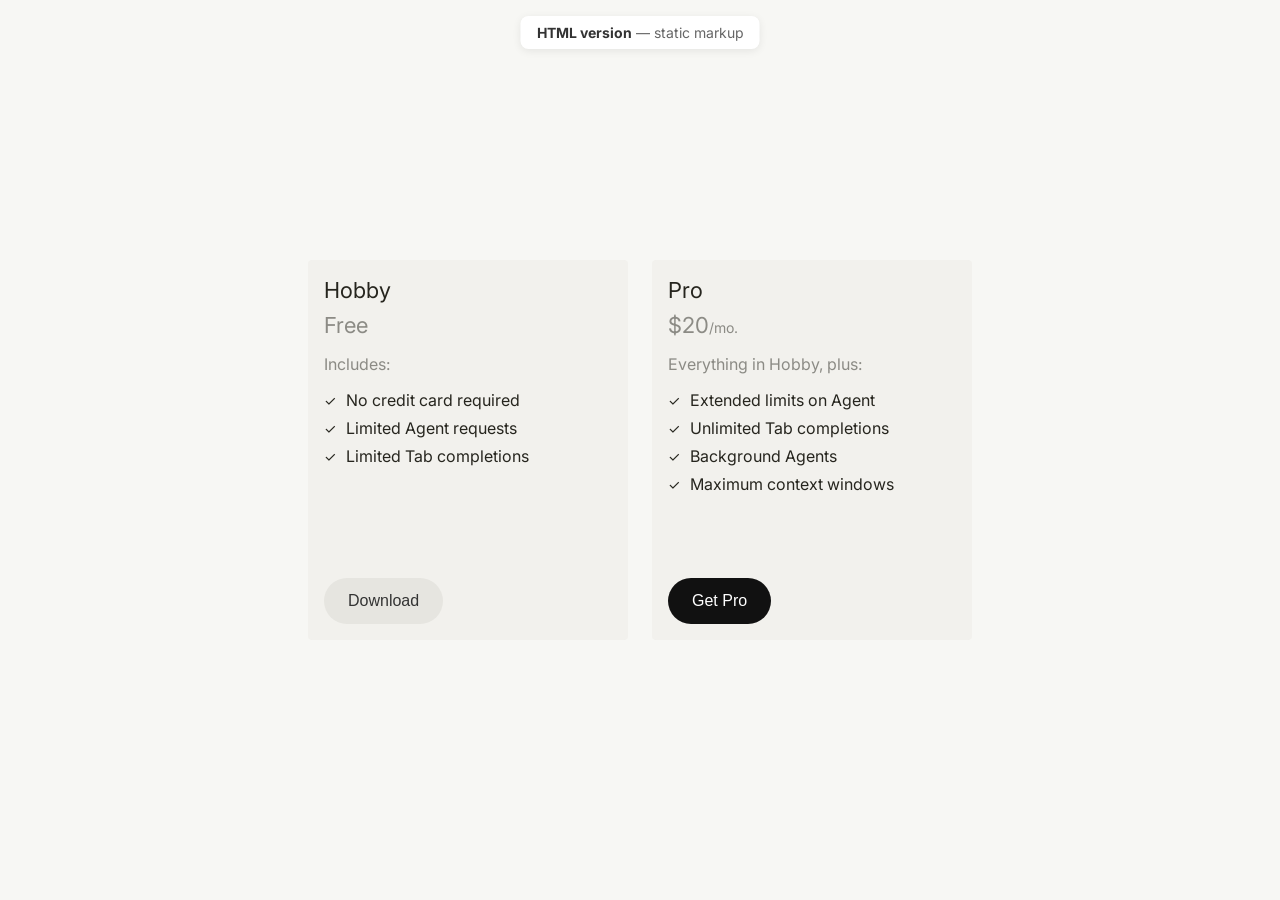
==== index.html @ adb61694 "Initial commit" ====
<!DOCTYPE html>
<html lang="en">
<head>
    <meta charset="UTF-8">
    <meta name="viewport" content="width=device-width, initial-scale=1.0">
    <title>Pricing Plans — HTML version</title>
    <link rel="preconnect" href="https://fonts.googleapis.com">
    <link rel="preconnect" href="https://fonts.gstatic.com" crossorigin>
    <link href="https://fonts.googleapis.com/css2?family=Inter:wght@400;500;600;700&display=swap" rel="stylesheet">
    <link rel="stylesheet" href="styles.css">
</head>
<body>
    <p class="page-label"><strong>HTML version</strong> — static markup</p>
    <div class="cards-container">
        <div class="card">
            <div class="card-top">
                <h3 class="card-title">Hobby</h3>
                <p class="card-price">
                    <span class="card-price-amount">Free</span>
                </p>
                <div class="card-content">
                    <p class="includes-text">Includes:</p>
                    <ul class="features-list">
                        <li>
                            <span class="checkmark">✓</span>
                            No credit card required
                        </li>
                        <li>
                            <span class="checkmark">✓</span>
                            Limited Agent requests
                        </li>
                        <li>
                            <span class="checkmark">✓</span>
                            Limited Tab completions
                        </li>
                    </ul>
                </div>
            </div>
            <button class="download-button secondary">Download</button>
        </div>
        <div class="card">
            <div class="card-top">
                <h3 class="card-title">Pro</h3>
                <p class="card-price">
                    <span class="card-price-amount">$20</span>
                    <span class="card-price-period">/mo.</span>
                </p>
                <div class="card-content">
                    <p class="includes-text">Everything in Hobby, plus:</p>
                    <ul class="features-list">
                        <li>
                            <span class="checkmark">✓</span>
                            Extended limits on Agent
                        </li>
                        <li>
                            <span class="checkmark">✓</span>
                            Unlimited Tab completions
                        </li>
                        <li>
                            <span class="checkmark">✓</span>
                            Background Agents
                        </li>
                        <li>
                            <span class="checkmark">✓</span>
                            Maximum context windows
                        </li>
                    </ul>
                </div>
            </div>
            <button class="download-button primary">Get Pro</button>
        </div>
    </div>
</body>
</html>
---- styles.css ----
* {
    margin: 0;
    padding: 0;
    box-sizing: border-box;
}

body {
    font-family: 'Inter', -apple-system, BlinkMacSystemFont, 'Segoe UI', Roboto, sans-serif;
    background-color: #f7f7f4;
    display: flex;
    justify-content: center;
    align-items: center;
    min-height: 100vh;
    padding: 20px;
}

.cards-container {
    display: flex;
    flex-direction: row;
    gap: 24px;
    flex-wrap: nowrap;
    justify-content: center;
    align-items: flex-start;
}

.card {
    display: flex;
    flex-direction: column;
    min-height: 380px;
    background-color: #f2f1ed;
    border-radius: 4px;
    padding: 16px;
    width: 320px;
    flex-shrink: 0;
}

.card-top {
    display: flex;
    flex-direction: column;
}

.card-title {
    font-size: 22px;
    line-height: 28px;
    font-weight: 400;
    color: #26251e;
    margin-bottom: 8px;
}

.card-price {
    font-size: 20px;
    color: rgba(38, 37, 30, 0.5);
    display: inline-flex;
    align-items: baseline;
}

.card-price-amount {
    font-size: 22px;
    font-weight: 400;
    color: rgba(38, 37, 30, 0.5);
}

.card-price-period {
    font-size: 14px;
    color: rgba(38, 37, 30, 0.5);
}

.card-content {
    margin-bottom: 32px;
}

.includes-text {
    font-size: 16px;
    color: rgba(38, 37, 30, 0.5);
    margin: 16px 0px;
}

.features-list {
    list-style: none;
    padding: 0;
}

.features-list li {
    display: flex;
    align-items: center;
    margin-bottom: 8px;
    font-size: 16px;
    color: #26251e;
}

.checkmark {
    color: #26251e;
    font-size: 14px;
    margin-right: 10px;
    font-weight: 400;
}

.download-button {
    margin-top: auto;
    width: fit-content;
    background-color: #e6e5e0;
    border: none;
    border-radius: 999px;
    padding: 14px 24px;
    font-size: 16px;
    font-weight: 500;
    color: #333;
    cursor: pointer;
    transition: background-color 0.2s ease;
}

.download-button:hover {
    background-color: #D8D6CE;
}

.download-button:active {
    background-color: #D8D6CE;
}

.download-button.primary {
    background-color: #111;
    color: #fff;
}

.download-button.primary:hover {
    background-color: #333;
}

.download-button.primary:active {
    background-color: #333;
}

.page-label {
    position: fixed;
    top: 16px;
    left: 50%;
    transform: translateX(-50%);
    font-size: 14px;
    color: #666;
    background: #fff;
    padding: 8px 16px;
    border-radius: 8px;
    box-shadow: 0 2px 8px rgba(0,0,0,0.08);
}

.page-label strong {
    color: #333;
}
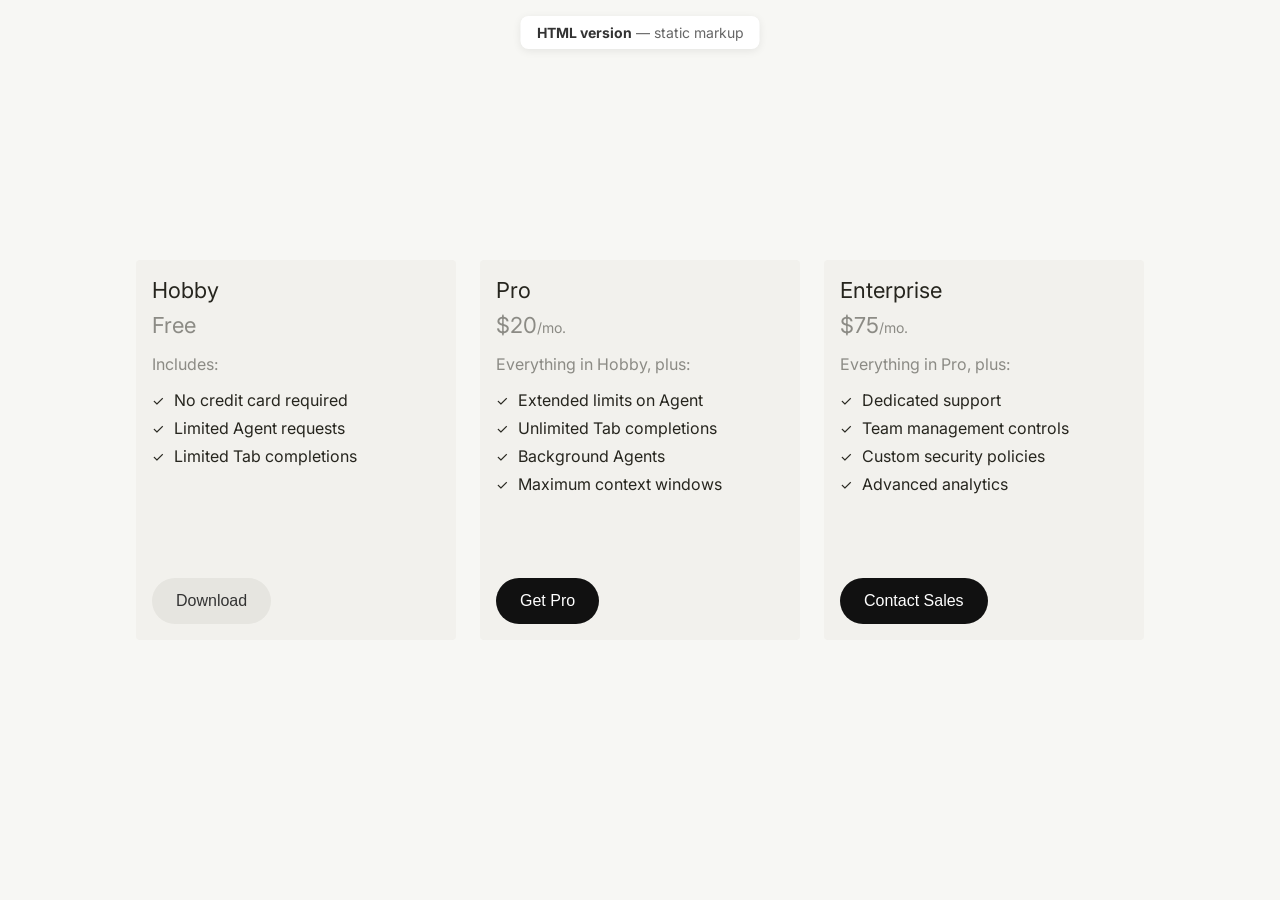
==== commit 905b6cbf: "Added comments and a card. We have added an enterprise card to the the file and comments to help us " ====
--- a/index.html
+++ b/index.html
@@ -1,34 +1,54 @@
 <!DOCTYPE html>
 <html lang="en">
 <head>
+    <!-- Character encoding for consistent text rendering -->
     <meta charset="UTF-8">
+    <!-- Makes layout responsive on phones and tablets -->
     <meta name="viewport" content="width=device-width, initial-scale=1.0">
+    <!-- Browser tab title -->
     <title>Pricing Plans — HTML version</title>
+    <!-- Performance hint: connect to Google Fonts early -->
     <link rel="preconnect" href="https://fonts.googleapis.com">
+    <!-- Performance hint for static font files -->
     <link rel="preconnect" href="https://fonts.gstatic.com" crossorigin>
+    <!-- Loads the Inter typeface used by the design -->
     <link href="https://fonts.googleapis.com/css2?family=Inter:wght@400;500;600;700&display=swap" rel="stylesheet">
+    <!-- Project stylesheet -->
     <link rel="stylesheet" href="styles.css">
 </head>
 <body>
+    <!-- Small label to identify this page variant -->
     <p class="page-label"><strong>HTML version</strong> — static markup</p>
+
+    <!-- Main wrapper for all pricing cards -->
     <div class="cards-container">
+        <!-- Card 1: Hobby plan -->
         <div class="card">
+            <!-- Top content area (title, price, features) -->
             <div class="card-top">
                 <h3 class="card-title">Hobby</h3>
+                <!-- Price row -->
                 <p class="card-price">
+                    <!-- Main price value -->
                     <span class="card-price-amount">Free</span>
                 </p>
+
+                <!-- Feature list area -->
                 <div class="card-content">
+                    <!-- Intro label for included features -->
                     <p class="includes-text">Includes:</p>
                     <ul class="features-list">
+                        <!-- Feature item -->
                         <li>
                             <span class="checkmark">✓</span>
                             No credit card required
                         </li>
+                        <!-- Feature item -->
                         <li>
                             <span class="checkmark">✓</span>
                             Limited Agent requests
                         </li>
+                        <!-- Feature item -->
                         <li>
                             <span class="checkmark">✓</span>
                             Limited Tab completions
@@ -36,30 +56,39 @@
                     </ul>
                 </div>
             </div>
+            <!-- Secondary call-to-action button -->
             <button class="download-button secondary">Download</button>
         </div>
+
+        <!-- Card 2: Pro plan -->
         <div class="card">
             <div class="card-top">
                 <h3 class="card-title">Pro</h3>
                 <p class="card-price">
+                    <!-- Main price value -->
                     <span class="card-price-amount">$20</span>
+                    <!-- Billing cadence -->
                     <span class="card-price-period">/mo.</span>
                 </p>
                 <div class="card-content">
                     <p class="includes-text">Everything in Hobby, plus:</p>
                     <ul class="features-list">
+                        <!-- Feature item -->
                         <li>
                             <span class="checkmark">✓</span>
                             Extended limits on Agent
                         </li>
+                        <!-- Feature item -->
                         <li>
                             <span class="checkmark">✓</span>
                             Unlimited Tab completions
                         </li>
+                        <!-- Feature item -->
                         <li>
                             <span class="checkmark">✓</span>
                             Background Agents
                         </li>
+                        <!-- Feature item -->
                         <li>
                             <span class="checkmark">✓</span>
                             Maximum context windows
@@ -67,7 +96,41 @@
                     </ul>
                 </div>
             </div>
+            <!-- Primary call-to-action button -->
             <button class="download-button primary">Get Pro</button>
+        </div>
+
+        <!-- Card 3: Enterprise plan -->
+        <div class="card">
+            <div class="card-top">
+                <h3 class="card-title">Enterprise</h3>
+                <p class="card-price">
+                    <span class="card-price-amount">$75</span>
+                    <span class="card-price-period">/mo.</span>
+                </p>
+                <div class="card-content">
+                    <p class="includes-text">Everything in Pro, plus:</p>
+                    <ul class="features-list">
+                        <li>
+                            <span class="checkmark">✓</span>
+                            Dedicated support
+                        </li>
+                        <li>
+                            <span class="checkmark">✓</span>
+                            Team management controls
+                        </li>
+                        <li>
+                            <span class="checkmark">✓</span>
+                            Custom security policies
+                        </li>
+                        <li>
+                            <span class="checkmark">✓</span>
+                            Advanced analytics
+                        </li>
+                    </ul>
+                </div>
+            </div>
+            <button class="download-button primary">Contact Sales</button>
         </div>
     </div>
 </body>
--- a/styles.css
+++ b/styles.css
@@ -1,9 +1,11 @@
+/* Base reset for consistent spacing and sizing */
 * {
     margin: 0;
     padding: 0;
     box-sizing: border-box;
 }
 
+/* Page-level layout: center content in viewport */
 body {
     font-family: 'Inter', -apple-system, BlinkMacSystemFont, 'Segoe UI', Roboto, sans-serif;
     background-color: #f7f7f4;
@@ -14,6 +16,7 @@
     padding: 20px;
 }
 
+/* Wrapper for the pricing cards row */
 .cards-container {
     display: flex;
     flex-direction: row;
@@ -23,6 +26,7 @@
     align-items: flex-start;
 }
 
+/* Shared card container style */
 .card {
     display: flex;
     flex-direction: column;
@@ -34,11 +38,13 @@
     flex-shrink: 0;
 }
 
+/* Top section inside each card (title, price, features) */
 .card-top {
     display: flex;
     flex-direction: column;
 }
 
+/* Plan title text */
 .card-title {
     font-size: 22px;
     line-height: 28px;
@@ -47,6 +53,7 @@
     margin-bottom: 8px;
 }
 
+/* Price row and baseline alignment */
 .card-price {
     font-size: 20px;
     color: rgba(38, 37, 30, 0.5);
@@ -54,32 +61,38 @@
     align-items: baseline;
 }
 
+/* Main price value (e.g., Free, $20) */
 .card-price-amount {
     font-size: 22px;
     font-weight: 400;
     color: rgba(38, 37, 30, 0.5);
 }
 
+/* Price period text (e.g., /mo.) */
 .card-price-period {
     font-size: 14px;
     color: rgba(38, 37, 30, 0.5);
 }
 
+/* Spacing below content before the button */
 .card-content {
     margin-bottom: 32px;
 }
 
+/* Intro copy above each feature list */
 .includes-text {
     font-size: 16px;
     color: rgba(38, 37, 30, 0.5);
     margin: 16px 0px;
 }
 
+/* Feature list container (native bullets removed) */
 .features-list {
     list-style: none;
     padding: 0;
 }
 
+/* Individual feature row */
 .features-list li {
     display: flex;
     align-items: center;
@@ -88,6 +101,7 @@
     color: #26251e;
 }
 
+/* Checkmark icon styling */
 .checkmark {
     color: #26251e;
     font-size: 14px;
@@ -95,6 +109,7 @@
     font-weight: 400;
 }
 
+/* Base button style shared by both variants */
 .download-button {
     margin-top: auto;
     width: fit-content;
@@ -109,27 +124,33 @@
     transition: background-color 0.2s ease;
 }
 
+/* Secondary button hover state */
 .download-button:hover {
     background-color: #D8D6CE;
 }
 
+/* Secondary button active state */
 .download-button:active {
     background-color: #D8D6CE;
 }
 
+/* Primary button variant */
 .download-button.primary {
     background-color: #111;
     color: #fff;
 }
 
+/* Primary button hover state */
 .download-button.primary:hover {
     background-color: #333;
 }
 
+/* Primary button active state */
 .download-button.primary:active {
     background-color: #333;
 }
 
+/* Floating label at top of page */
 .page-label {
     position: fixed;
     top: 16px;
@@ -143,6 +164,7 @@
     box-shadow: 0 2px 8px rgba(0,0,0,0.08);
 }
 
+/* Emphasis style inside the page label */
 .page-label strong {
     color: #333;
 }
